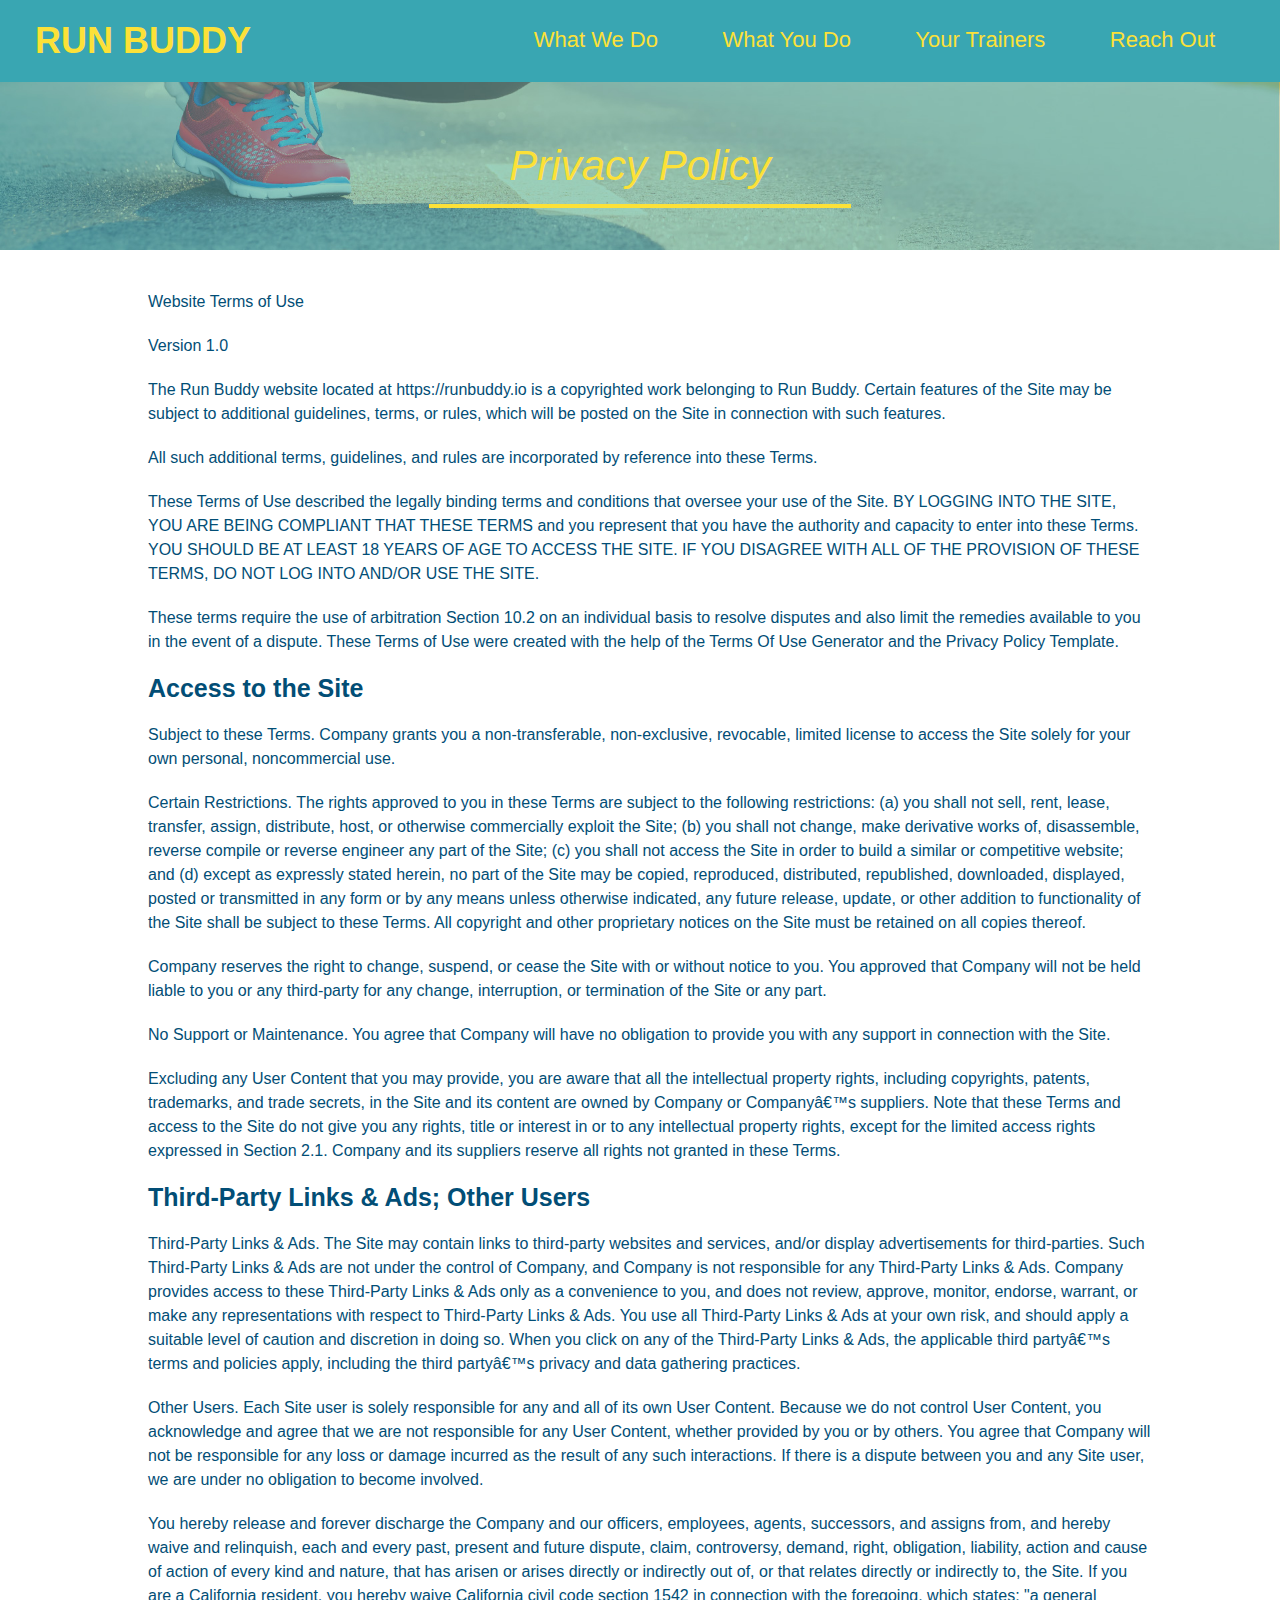
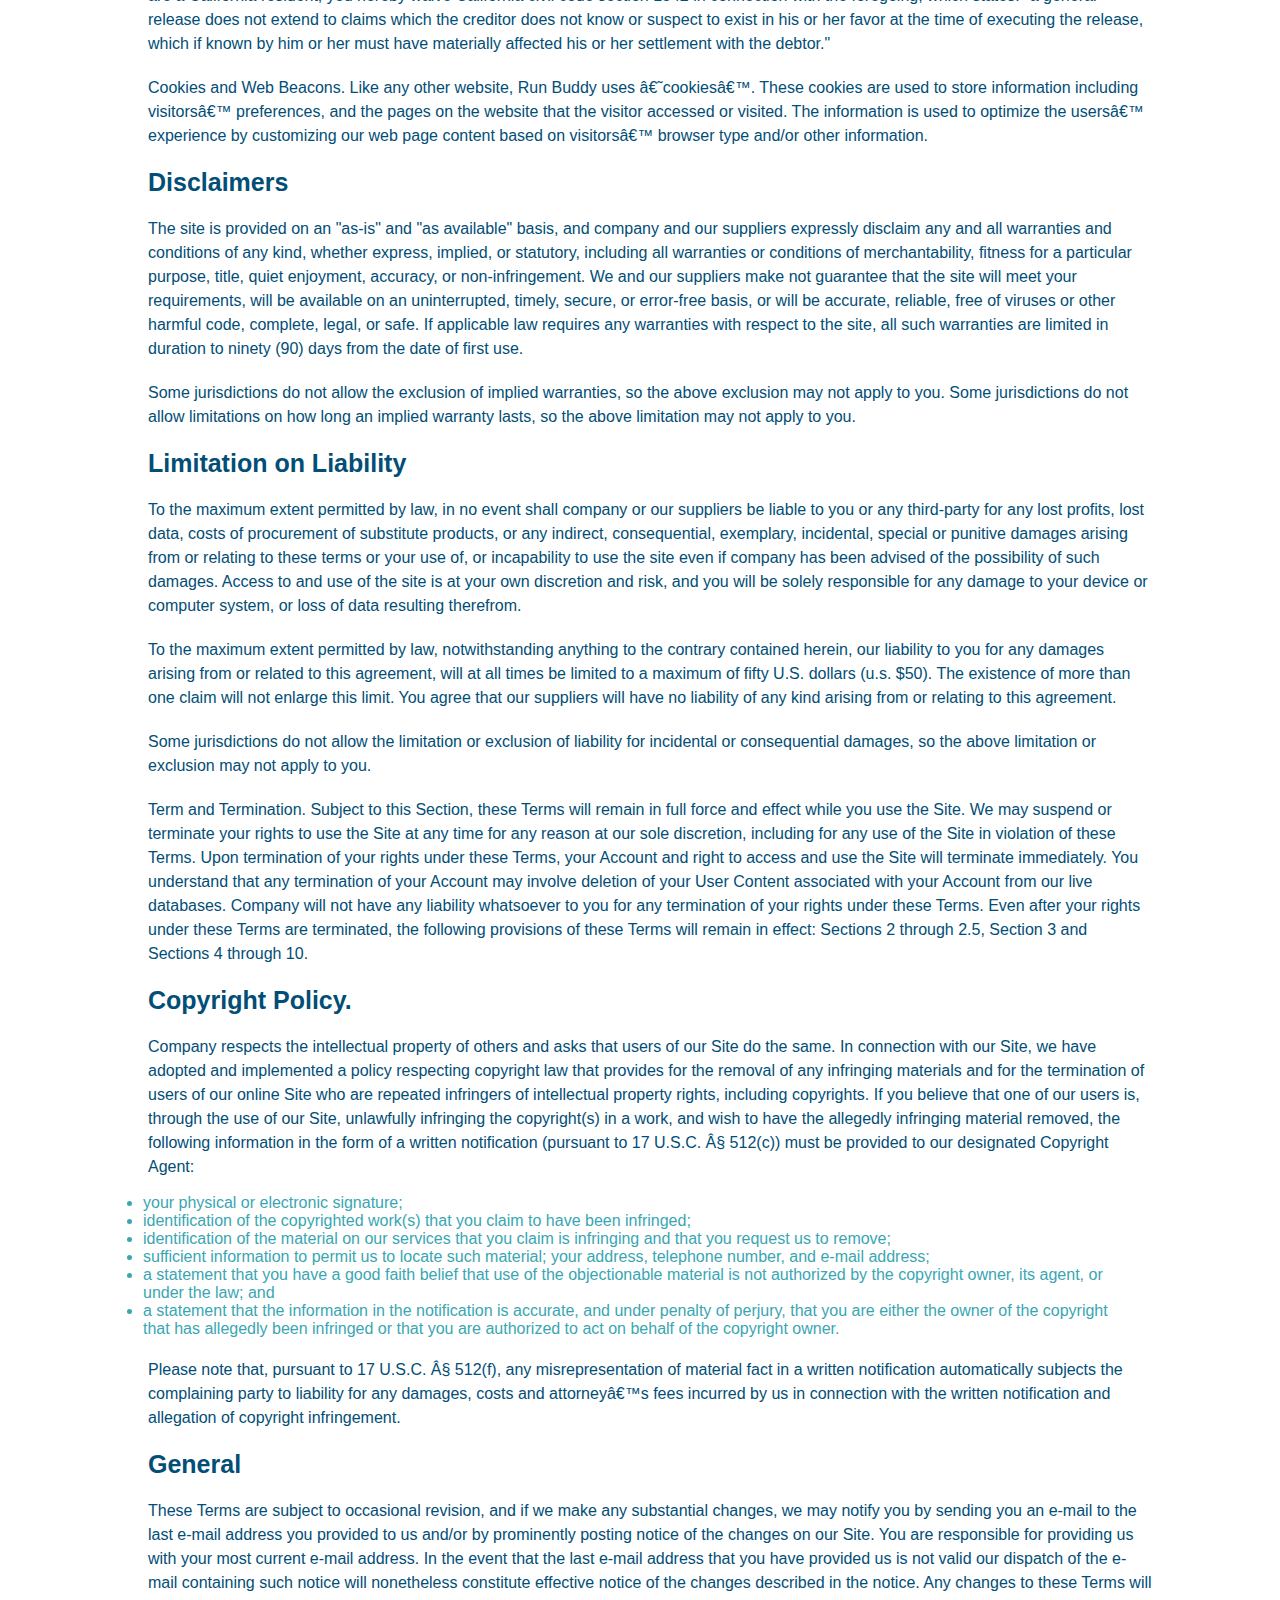
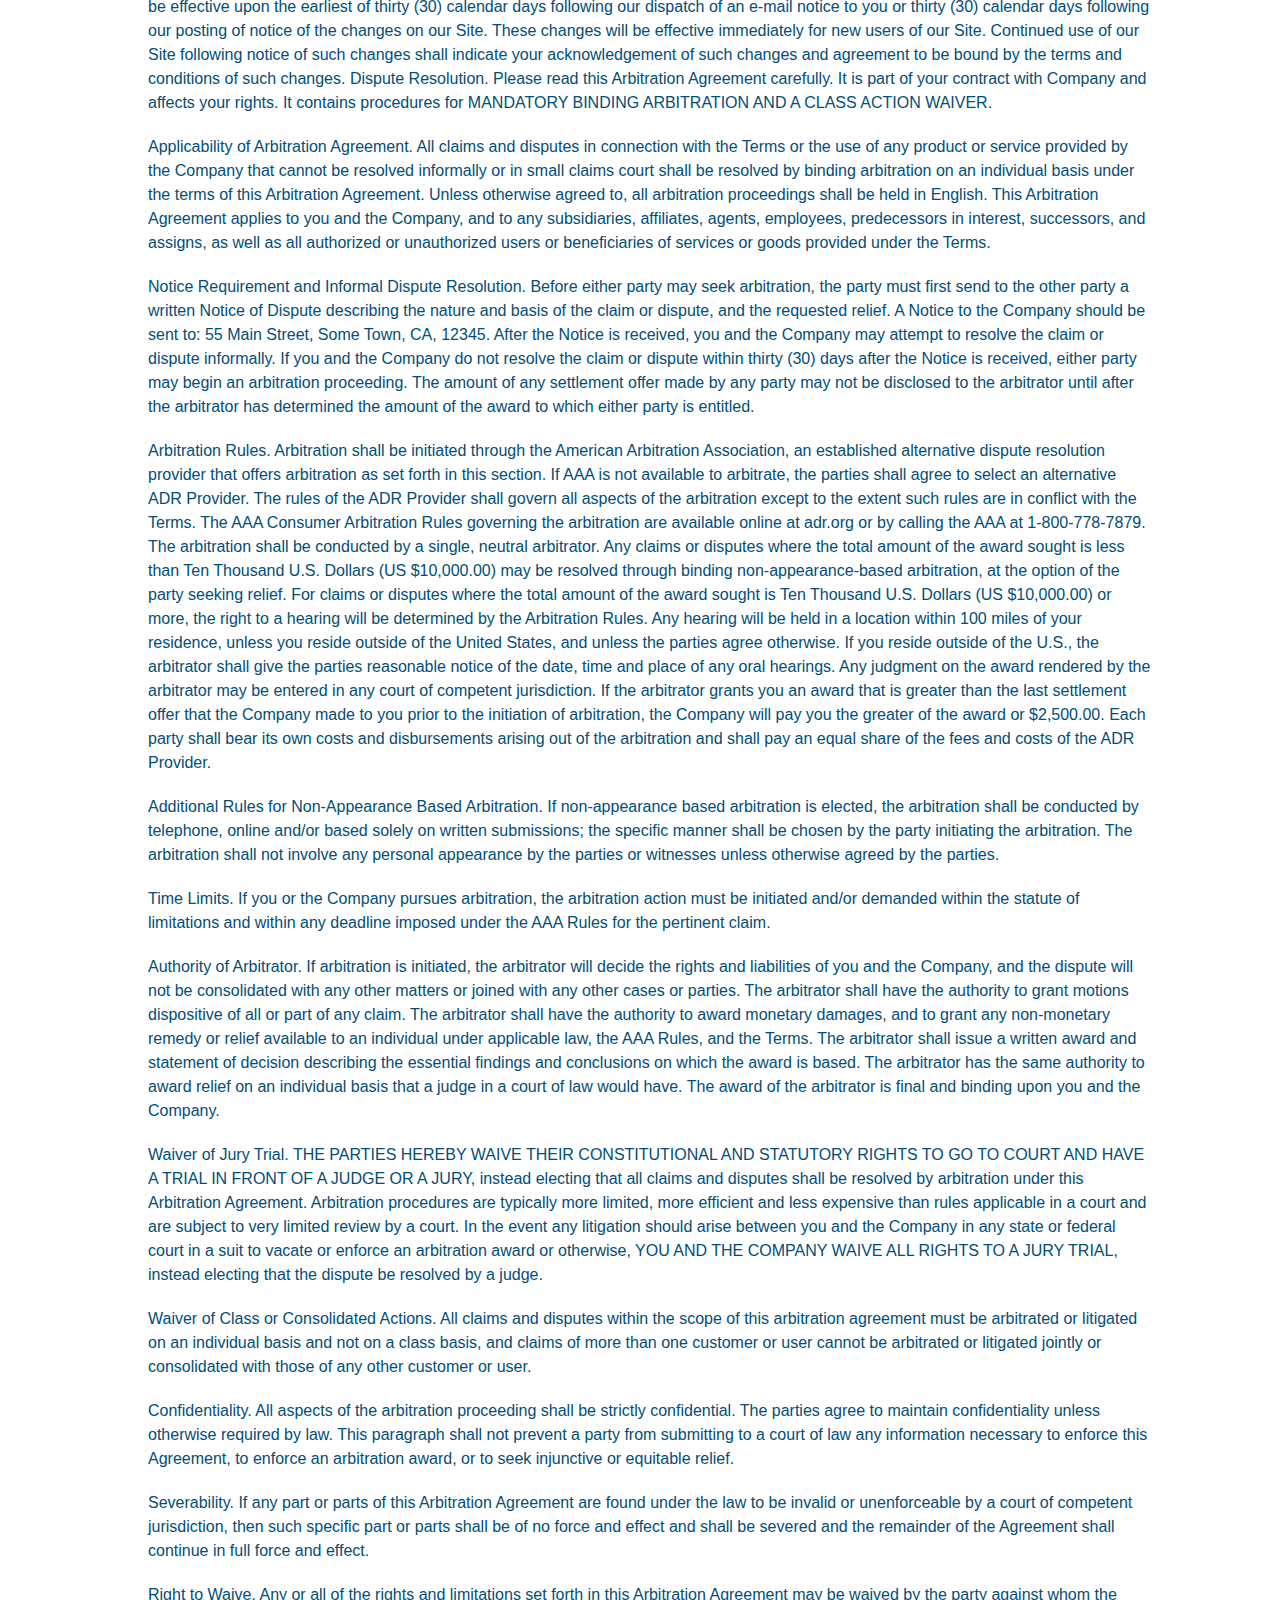
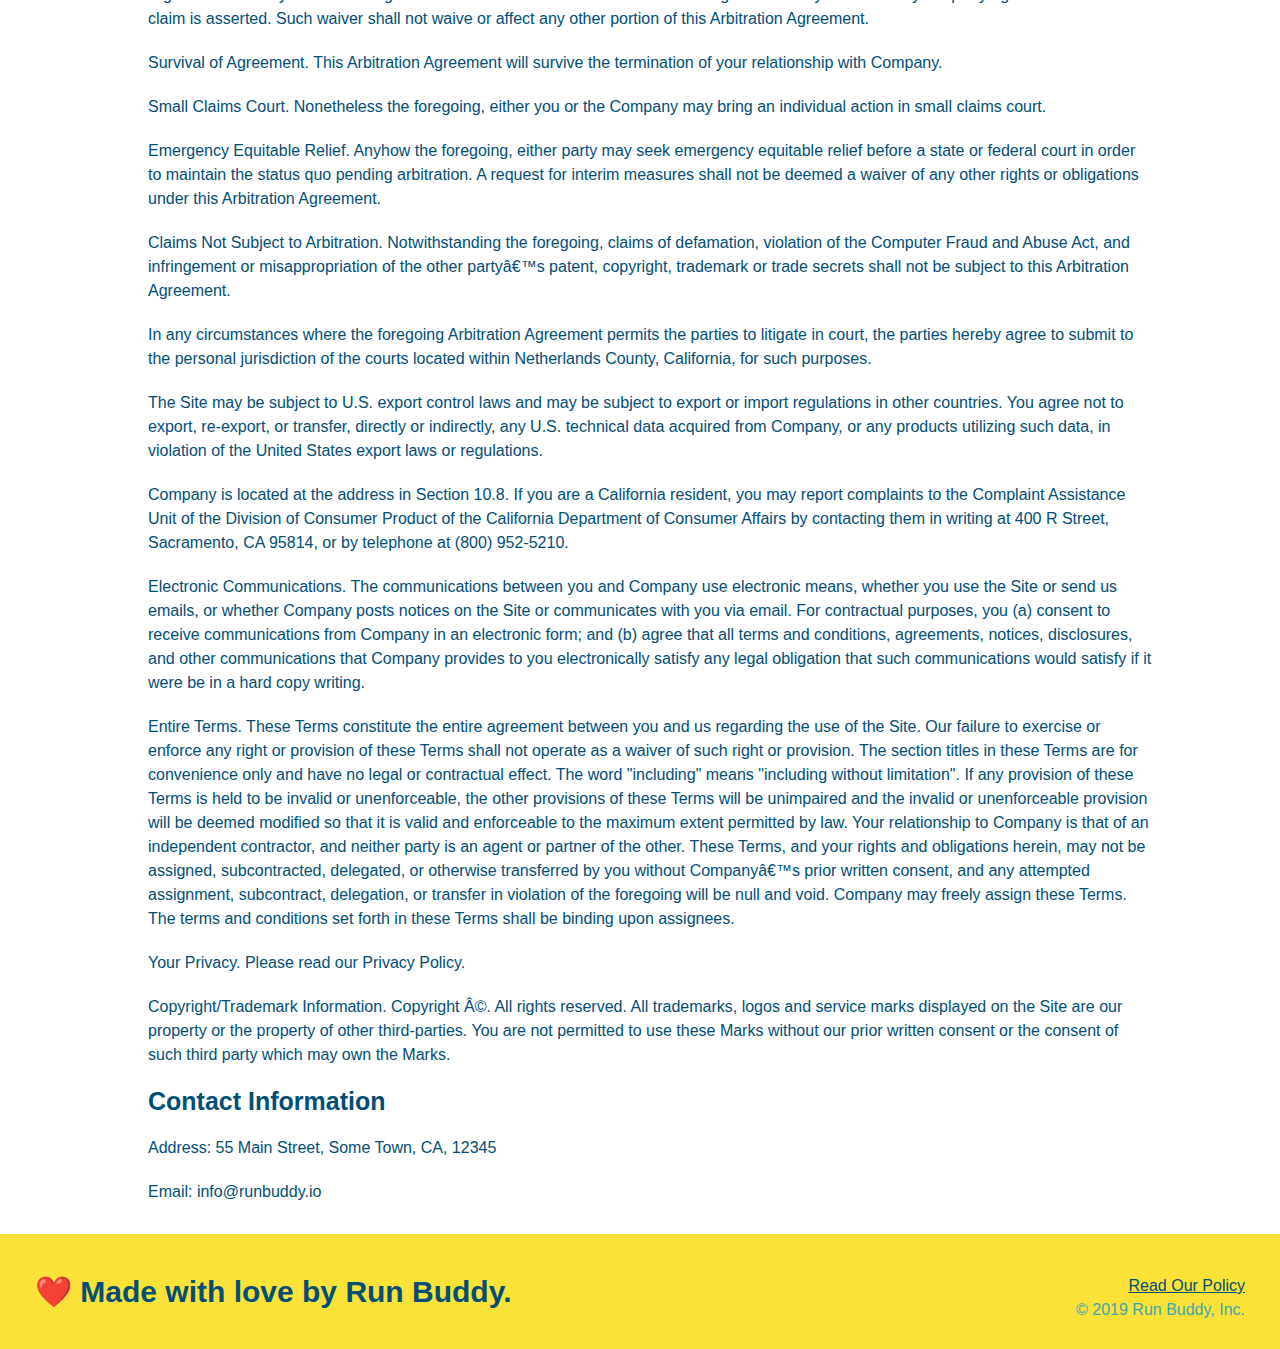
==== privacy-policy.html @ 71441a63 "privacy policy" ====
<!DOCTYPE html>

<html lang="en">

<!-- navigation -->
<head>
  <meta charset="UTF-8" />
  <title>Run Buddy</title>
  <link rel="stylesheet" href="./assets/css/style.css" />

  <link rel="stylesheet" href="./assets/css/secondary-style.css" />
</head>

<body>
<header>
  <h1>
      <a href="/">RUN BUDDY</a>
  </h1>
  <nav>
      <!-- Unordered List element -->
      <ul>
          <!-- List Item Element -->
          <li>
              <!-- Anchor Element -->
              <a href="./index.html#what-we-do">What We Do</a>
          </li>
          <li>
              <a href="./index.html#what-you-do">What You Do</a>
          </li>
          <li>
              <a href="./index.html#your-trainers">Your Trainers</a>
          </li>
          <li>
              <a href="./index.html#reach-out">Reach Out</a>
          </li>
      </ul>
  </nav>
</header>

<section class="hero">
  <h2 class="page-title">
    Privacy Policy
  </h2>
</section>

<article class="secondary-content">
  <p>
    Website Terms of Use
  </p>

  <p>
    Version 1.0
  </p>

  <p>
    The Run Buddy website located at https://runbuddy.io is a copyrighted work belonging to Run Buddy. Certain
    features of the Site may be subject to additional guidelines, terms, or rules, which will be posted on the Site
    in connection with such features.
  </p>

  <p>
    All such additional terms, guidelines, and rules are incorporated by reference into these Terms.
  </p>

  <p>
    These Terms of Use described the legally binding terms and conditions that oversee your use of the Site. BY
    LOGGING INTO THE SITE, YOU ARE BEING COMPLIANT THAT THESE TERMS and you represent that you have the authority
    and capacity to enter into these Terms. YOU SHOULD BE AT LEAST 18 YEARS OF AGE TO ACCESS THE SITE. IF YOU
    DISAGREE WITH ALL OF THE PROVISION OF THESE TERMS, DO NOT LOG INTO AND/OR USE THE SITE.
  </p>

  <p>
    These terms require the use of arbitration Section 10.2 on an individual basis to resolve disputes and also
    limit the remedies available to you in the event of a dispute. These Terms of Use were created with the help of
    the Terms Of Use Generator and the Privacy Policy Template.
  </p>

  <h3>
    Access to the Site
  </h3>

  <p>
    Subject to these Terms. Company grants you a non-transferable, non-exclusive, revocable, limited license to
    access the Site solely for your own personal, noncommercial use.
  </p>

  <p>
    Certain Restrictions. The rights approved to you in these Terms are subject to the following restrictions: (a)
    you shall not sell, rent, lease, transfer, assign, distribute, host, or otherwise commercially exploit the Site;
    (b) you shall not change, make derivative works of, disassemble, reverse compile or reverse engineer any part of
    the Site; (c) you shall not access the Site in order to build a similar or competitive website; and (d) except
    as expressly stated herein, no part of the Site may be copied, reproduced, distributed, republished, downloaded,
    displayed, posted or transmitted in any form or by any means unless otherwise indicated, any future release,
    update, or other addition to functionality of the Site shall be subject to these Terms. All copyright and other
    proprietary notices on the Site must be retained on all copies thereof.
  </p>

  <p>
    Company reserves the right to change, suspend, or cease the Site with or without notice to you. You approved
    that Company will not be held liable to you or any third-party for any change, interruption, or termination of
    the Site or any part.
  </p>

  <p>
    No Support or Maintenance. You agree that Company will have no obligation to provide you with any support in
    connection with the Site.
  </p>

  <p>
    Excluding any User Content that you may provide, you are aware that all the intellectual property rights,
    including copyrights, patents, trademarks, and trade secrets, in the Site and its content are owned by Company
    or Companyâ€™s suppliers. Note that these Terms and access to the Site do not give you any rights, title or
    interest in or to any intellectual property rights, except for the limited access rights expressed in Section
    2.1. Company and its suppliers reserve all rights not granted in these Terms.
  </p>

  <h3>
    Third-Party Links & Ads; Other Users
  </h3>

  <p>
    Third-Party Links & Ads. The Site may contain links to third-party websites and services, and/or display
    advertisements for third-parties. Such Third-Party Links & Ads are not under the control of Company, and Company
    is not responsible for any Third-Party Links & Ads. Company provides access to these Third-Party Links & Ads
    only as a convenience to you, and does not review, approve, monitor, endorse, warrant, or make any
    representations with respect to Third-Party Links & Ads. You use all Third-Party Links & Ads at your own risk,
    and should apply a suitable level of caution and discretion in doing so. When you click on any of the
    Third-Party Links & Ads, the applicable third partyâ€™s terms and policies apply, including the third partyâ€™s
    privacy and data gathering practices.
  </p>

  <p>
    Other Users. Each Site user is solely responsible for any and all of its own User Content. Because we do not
    control User Content, you acknowledge and agree that we are not responsible for any User Content, whether
    provided by you or by others. You agree that Company will not be responsible for any loss or damage incurred as
    the result of any such interactions. If there is a dispute between you and any Site user, we are under no
    obligation to become involved.
  </p>

  <p>
    You hereby release and forever discharge the Company and our officers, employees, agents, successors, and
    assigns from, and hereby waive and relinquish, each and every past, present and future dispute, claim,
    controversy, demand, right, obligation, liability, action and cause of action of every kind and nature, that has
    arisen or arises directly or indirectly out of, or that relates directly or indirectly to, the Site. If you are
    a California resident, you hereby waive California civil code section 1542 in connection with the foregoing,
    which states: "a general release does not extend to claims which the creditor does not know or suspect to exist
    in his or her favor at the time of executing the release, which if known by him or her must have materially
    affected his or her settlement with the debtor."
  </p>

  <p>
    Cookies and Web Beacons. Like any other website, Run Buddy uses â€˜cookiesâ€™. These cookies are used to store
    information including visitorsâ€™ preferences, and the pages on the website that the visitor accessed or visited.
    The information is used to optimize the usersâ€™ experience by customizing our web page content based on visitorsâ€™
    browser type and/or other information.
  </p>

  <h3>
    Disclaimers
  </h3>

  <p>
    The site is provided on an "as-is" and "as available" basis, and company and our suppliers expressly disclaim
    any and all warranties and conditions of any kind, whether express, implied, or statutory, including all
    warranties or conditions of merchantability, fitness for a particular purpose, title, quiet enjoyment, accuracy,
    or non-infringement. We and our suppliers make not guarantee that the site will meet your requirements, will be
    available on an uninterrupted, timely, secure, or error-free basis, or will be accurate, reliable, free of
    viruses or other harmful code, complete, legal, or safe. If applicable law requires any warranties with respect
    to the site, all such warranties are limited in duration to ninety (90) days from the date of first use.
  </p>

  <p>
    Some jurisdictions do not allow the exclusion of implied warranties, so the above exclusion may not apply to
    you. Some jurisdictions do not allow limitations on how long an implied warranty lasts, so the above limitation
    may not apply to you.
  </p>

  <h3>
    Limitation on Liability
  </h3>

  <p>
    To the maximum extent permitted by law, in no event shall company or our suppliers be liable to you or any
    third-party for any lost profits, lost data, costs of procurement of substitute products, or any indirect,
    consequential, exemplary, incidental, special or punitive damages arising from or relating to these terms or
    your use of, or incapability to use the site even if company has been advised of the possibility of such
    damages. Access to and use of the site is at your own discretion and risk, and you will be solely responsible
    for any damage to your device or computer system, or loss of data resulting therefrom.
  </p>

  <p>
    To the maximum extent permitted by law, notwithstanding anything to the contrary contained herein, our liability
    to you for any damages arising from or related to this agreement, will at all times be limited to a maximum of
    fifty U.S. dollars (u.s. $50). The existence of more than one claim will not enlarge this limit. You agree that
    our suppliers will have no liability of any kind arising from or relating to this agreement.
  </p>

  <p>
    Some jurisdictions do not allow the limitation or exclusion of liability for incidental or consequential
    damages, so the above limitation or exclusion may not apply to you.
  </p>

  <p>
    Term and Termination. Subject to this Section, these Terms will remain in full force and effect while you use
    the Site. We may suspend or terminate your rights to use the Site at any time for any reason at our sole
    discretion, including for any use of the Site in violation of these Terms. Upon termination of your rights under
    these Terms, your Account and right to access and use the Site will terminate immediately. You understand that
    any termination of your Account may involve deletion of your User Content associated with your Account from our
    live databases. Company will not have any liability whatsoever to you for any termination of your rights under
    these Terms. Even after your rights under these Terms are terminated, the following provisions of these Terms
    will remain in effect: Sections 2 through 2.5, Section 3 and Sections 4 through 10.
  </p>

  <h3>
    Copyright Policy.
  </h3>

  <p>
    Company respects the intellectual property of others and asks that users of our Site do the same. In connection
    with our Site, we have adopted and implemented a policy respecting copyright law that provides for the removal
    of any infringing materials and for the termination of users of our online Site who are repeated infringers of
    intellectual property rights, including copyrights. If you believe that one of our users is, through the use of
    our Site, unlawfully infringing the copyright(s) in a work, and wish to have the allegedly infringing material
    removed, the following information in the form of a written notification (pursuant to 17 U.S.C. Â§ 512(c)) must
    be provided to our designated Copyright Agent:
  </p>

  <ul>
    <li>
      your physical or electronic signature;
    </li>
    <li>
      identification of the copyrighted work(s) that you claim to have been infringed;
    </li>
    <li>
      identification of the material on our services that you claim is infringing and that you request us to remove;
    </li>
    <li>
      sufficient information to permit us to locate such material; your address, telephone number, and e-mail
      address;
    </li>
    <li>
      a statement that you have a good faith belief that use of the objectionable material is not authorized by the
      copyright owner, its agent, or under the law; and
    </li>
    <li>
      a statement that the information in the notification is accurate, and under penalty of perjury, that you are
      either the owner of the copyright that has allegedly been infringed or that you are authorized to act on
      behalf of the copyright owner.
    </li>
  </ul>

  <p>
    Please note that, pursuant to 17 U.S.C. Â§ 512(f), any misrepresentation of material fact in a written
    notification automatically subjects the complaining party to liability for any damages, costs and attorneyâ€™s
    fees incurred by us in connection with the written notification and allegation of copyright infringement.
  </p>

  <h3>
    General
  </h3>

  <p>
    These Terms are subject to occasional revision, and if we make any substantial changes, we may notify you by
    sending you an e-mail to the last e-mail address you provided to us and/or by prominently posting notice of the
    changes on our Site. You are responsible for providing us with your most current e-mail address. In the event
    that the last e-mail address that you have provided us is not valid our dispatch of the e-mail containing such
    notice will nonetheless constitute effective notice of the changes described in the notice. Any changes to these
    Terms will be effective upon the earliest of thirty (30) calendar days following our dispatch of an e-mail
    notice to you or thirty (30) calendar days following our posting of notice of the changes on our Site. These
    changes will be effective immediately for new users of our Site. Continued use of our Site following notice of
    such changes shall indicate your acknowledgement of such changes and agreement to be bound by the terms and
    conditions of such changes. Dispute Resolution. Please read this Arbitration Agreement carefully. It is part of
    your contract with Company and affects your rights. It contains procedures for MANDATORY BINDING ARBITRATION AND
    A CLASS ACTION WAIVER.
  </p>

  <p>
    Applicability of Arbitration Agreement. All claims and disputes in connection with the Terms or the use of any
    product or service provided by the Company that cannot be resolved informally or in small claims court shall be
    resolved by binding arbitration on an individual basis under the terms of this Arbitration Agreement. Unless
    otherwise agreed to, all arbitration proceedings shall be held in English. This Arbitration Agreement applies to
    you and the Company, and to any subsidiaries, affiliates, agents, employees, predecessors in interest,
    successors, and assigns, as well as all authorized or unauthorized users or beneficiaries of services or goods
    provided under the Terms.
  </p>

  <p>
    Notice Requirement and Informal Dispute Resolution. Before either party may seek arbitration, the party must
    first send to the other party a written Notice of Dispute describing the nature and basis of the claim or
    dispute, and the requested relief. A Notice to the Company should be sent to: 55 Main Street, Some Town, CA,
    12345. After the Notice is received, you and the Company may attempt to resolve the claim or dispute informally.
    If you and the Company do not resolve the claim or dispute within thirty (30) days after the Notice is received,
    either party may begin an arbitration proceeding. The amount of any settlement offer made by any party may not
    be disclosed to the arbitrator until after the arbitrator has determined the amount of the award to which either
    party is entitled.
  </p>

  <p>
    Arbitration Rules. Arbitration shall be initiated through the American Arbitration Association, an established
    alternative dispute resolution provider that offers arbitration as set forth in this section. If AAA is not
    available to arbitrate, the parties shall agree to select an alternative ADR Provider. The rules of the ADR
    Provider shall govern all aspects of the arbitration except to the extent such rules are in conflict with the
    Terms. The AAA Consumer Arbitration Rules governing the arbitration are available online at adr.org or by
    calling the AAA at 1-800-778-7879. The arbitration shall be conducted by a single, neutral arbitrator. Any
    claims or disputes where the total amount of the award sought is less than Ten Thousand U.S. Dollars (US
    $10,000.00) may be resolved through binding non-appearance-based arbitration, at the option of the party seeking
    relief. For claims or disputes where the total amount of the award sought is Ten Thousand U.S. Dollars (US
    $10,000.00) or more, the right to a hearing will be determined by the Arbitration Rules. Any hearing will be
    held in a location within 100 miles of your residence, unless you reside outside of the United States, and
    unless the parties agree otherwise. If you reside outside of the U.S., the arbitrator shall give the parties
    reasonable notice of the date, time and place of any oral hearings. Any judgment on the award rendered by the
    arbitrator may be entered in any court of competent jurisdiction. If the arbitrator grants you an award that is
    greater than the last settlement offer that the Company made to you prior to the initiation of arbitration, the
    Company will pay you the greater of the award or $2,500.00. Each party shall bear its own costs and
    disbursements arising out of the arbitration and shall pay an equal share of the fees and costs of the ADR
    Provider.
  </p>

  <p>
    Additional Rules for Non-Appearance Based Arbitration. If non-appearance based arbitration is elected, the
    arbitration shall be conducted by telephone, online and/or based solely on written submissions; the specific
    manner shall be chosen by the party initiating the arbitration. The arbitration shall not involve any personal
    appearance by the parties or witnesses unless otherwise agreed by the parties.
  </p>

  <p>
    Time Limits. If you or the Company pursues arbitration, the arbitration action must be initiated and/or demanded
    within the statute of limitations and within any deadline imposed under the AAA Rules for the pertinent claim.
  </p>

  <p>
    Authority of Arbitrator. If arbitration is initiated, the arbitrator will decide the rights and liabilities of
    you and the Company, and the dispute will not be consolidated with any other matters or joined with any other
    cases or parties. The arbitrator shall have the authority to grant motions dispositive of all or part of any
    claim. The arbitrator shall have the authority to award monetary damages, and to grant any non-monetary remedy
    or relief available to an individual under applicable law, the AAA Rules, and the Terms. The arbitrator shall
    issue a written award and statement of decision describing the essential findings and conclusions on which the
    award is based. The arbitrator has the same authority to award relief on an individual basis that a judge in a
    court of law would have. The award of the arbitrator is final and binding upon you and the Company.
  </p>

  <p>
    Waiver of Jury Trial. THE PARTIES HEREBY WAIVE THEIR CONSTITUTIONAL AND STATUTORY RIGHTS TO GO TO COURT AND HAVE
    A TRIAL IN FRONT OF A JUDGE OR A JURY, instead electing that all claims and disputes shall be resolved by
    arbitration under this Arbitration Agreement. Arbitration procedures are typically more limited, more efficient
    and less expensive than rules applicable in a court and are subject to very limited review by a court. In the
    event any litigation should arise between you and the Company in any state or federal court in a suit to vacate
    or enforce an arbitration award or otherwise, YOU AND THE COMPANY WAIVE ALL RIGHTS TO A JURY TRIAL, instead
    electing that the dispute be resolved by a judge.
  </p>

  <p>
    Waiver of Class or Consolidated Actions. All claims and disputes within the scope of this arbitration agreement
    must be arbitrated or litigated on an individual basis and not on a class basis, and claims of more than one
    customer or user cannot be arbitrated or litigated jointly or consolidated with those of any other customer or
    user.
  </p>

  <p>
    Confidentiality. All aspects of the arbitration proceeding shall be strictly confidential. The parties agree to
    maintain confidentiality unless otherwise required by law. This paragraph shall not prevent a party from
    submitting to a court of law any information necessary to enforce this Agreement, to enforce an arbitration
    award, or to seek injunctive or equitable relief.
  </p>

  <p>
    Severability. If any part or parts of this Arbitration Agreement are found under the law to be invalid or
    unenforceable by a court of competent jurisdiction, then such specific part or parts shall be of no force and
    effect and shall be severed and the remainder of the Agreement shall continue in full force and effect.
  </p>

  <p>
    Right to Waive. Any or all of the rights and limitations set forth in this Arbitration Agreement may be waived
    by the party against whom the claim is asserted. Such waiver shall not waive or affect any other portion of this
    Arbitration Agreement.
  </p>

  <p>
    Survival of Agreement. This Arbitration Agreement will survive the termination of your relationship with
    Company.
  </p>

  <p>
    Small Claims Court. Nonetheless the foregoing, either you or the Company may bring an individual action in small
    claims court.
  </p>

  <p>
    Emergency Equitable Relief. Anyhow the foregoing, either party may seek emergency equitable relief before a
    state or federal court in order to maintain the status quo pending arbitration. A request for interim measures
    shall not be deemed a waiver of any other rights or obligations under this Arbitration Agreement.
  </p>

  <p>
    Claims Not Subject to Arbitration. Notwithstanding the foregoing, claims of defamation, violation of the
    Computer Fraud and Abuse Act, and infringement or misappropriation of the other partyâ€™s patent, copyright,
    trademark or trade secrets shall not be subject to this Arbitration Agreement.
  </p>

  <p>
    In any circumstances where the foregoing Arbitration Agreement permits the parties to litigate in court, the
    parties hereby agree to submit to the personal jurisdiction of the courts located within Netherlands County,
    California, for such purposes.
  </p>

  <p>
    The Site may be subject to U.S. export control laws and may be subject to export or import regulations in other
    countries. You agree not to export, re-export, or transfer, directly or indirectly, any U.S. technical data
    acquired from Company, or any products utilizing such data, in violation of the United States export laws or
    regulations.
  </p>

  <p>
    Company is located at the address in Section 10.8. If you are a California resident, you may report complaints
    to the Complaint Assistance Unit of the Division of Consumer Product of the California Department of Consumer
    Affairs by contacting them in writing at 400 R Street, Sacramento, CA 95814, or by telephone at (800) 952-5210.
  </p>

  <p>
    Electronic Communications. The communications between you and Company use electronic means, whether you use the
    Site or send us emails, or whether Company posts notices on the Site or communicates with you via email. For
    contractual purposes, you (a) consent to receive communications from Company in an electronic form; and (b)
    agree that all terms and conditions, agreements, notices, disclosures, and other communications that Company
    provides to you electronically satisfy any legal obligation that such communications would satisfy if it were be
    in a hard copy writing.
  </p>

  <p>
    Entire Terms. These Terms constitute the entire agreement between you and us regarding the use of the Site. Our
    failure to exercise or enforce any right or provision of these Terms shall not operate as a waiver of such right
    or provision. The section titles in these Terms are for convenience only and have no legal or contractual
    effect. The word "including" means "including without limitation". If any provision of these Terms is held to be
    invalid or unenforceable, the other provisions of these Terms will be unimpaired and the invalid or
    unenforceable provision will be deemed modified so that it is valid and enforceable to the maximum extent
    permitted by law. Your relationship to Company is that of an independent contractor, and neither party is an
    agent or partner of the other. These Terms, and your rights and obligations herein, may not be assigned,
    subcontracted, delegated, or otherwise transferred by you without Companyâ€™s prior written consent, and any
    attempted assignment, subcontract, delegation, or transfer in violation of the foregoing will be null and void.
    Company may freely assign these Terms. The terms and conditions set forth in these Terms shall be binding upon
    assignees.
  </p>

  <p>
    Your Privacy. Please read our Privacy Policy.
  </p>

  <p>
    Copyright/Trademark Information. Copyright Â©. All rights reserved. All trademarks, logos and service marks
    displayed on the Site are our property or the property of other third-parties. You are not permitted to use
    these Marks without our prior written consent or the consent of such third party which may own the Marks.
  </p>

  <h3>
    Contact Information
  </h3>

  <p>
    Address: 55 Main Street, Some Town, CA, 12345
  </p>

  <p>
    Email: info@runbuddy.io
  </p>
</article>

</body>

<!-- Footer -->
  <footer>
    <h2>❤️ Made with love by Run Buddy.</h2>

<div>
    <a href="">Read Our Policy</a><br />
    &copy; 2019 Run Buddy, Inc.
</div>
</footer>

</html>
---- assets/css/style.css ----
* {
    margin: 0;
    padding: 0;
    box-sizing: border-box;
}


body {
    /* more on this crazy alphanumerical value in a minute! */
    color: #39a6b2;
    font-family: Helvetica, Arial, sans-serif;
}

/* apply styles to <header> */
header {
   padding: 20px 35px;
   background-color: #39a6b2; 
}

header h1 {
    font-weight: bold;
    font-size: 36px;
    color: #fce138;
    margin: 0
}

header a {
    text-decoration: none;
    color: #fce138;
}

header nav {
    float: right;
    margin: 7px 0;
}

header nav ul li {
    display: inline;
}

header nav ul li a {
    margin: 0 30px;
    font-weight: lighter;
    font-size: 22px;
}

header h1 {
    font-weight: bold;
    font-size: 36px;
    color: #fce138;
    display: inline;
}

footer {
    background-color: #fce138;
    width: 100%;
    padding: 40px 35px;
}

footer h2 {
    display: inline;
    color: #024e76;
    font-size: 30px;
    margin: 0;
}

footer div {
    float: right;
    line-height: 1.5;
    text-align: right;
}

footer a {
    color: #024e76;
}

/* Hero Style Start */
.hero {
    padding: 60px;
    background-image: url("../css/images/hero-bg.jpeg");
    height: 600px;
    background-size: cover;
    background-position: center;
    position: relative;
}

.hero-form {
    background-color: #fce138;
    padding: 20px;
    width: 500px;
    color: #024e76;
    border: 3px solid #024e76;
    background-color: #fce138;
    padding: 20px;
    width: 500px;
    color: #024e76;
    position: absolute;
    bottom: 120px;
    right: 140px;
}

.hero-form p {
    margin: 5px 0 15px 0;
  }

  .hero-form h3 {
    font-size: 24px;
    margin: 0;
  }
  
  .hero-form p {
    margin: 5px 0 15px 0;
  }
  
  .form-input {
    border: 1px solid #024e76;
    display: block;
    padding: 7px 15px;
    font-size: 16px;
    color: #024e76;
    width: 100%;
    margin-bottom: 15px;
  }
/* Hero Style End */

.intro {
    text-align: center;
}

.intro h2 {
    /* remove this entire CSS rule */

}

.steps h2 {
    /* and this one */
    }

.intro p {
    /* add this alongside your other declarations */
    margin: 0 auto;
    line-height: 1.7;
    color: #39a6b2;
    width: 80%;
    font-size: 20px;
 
}

.steps {
    text-align: center;
    background-color: #fce138;
}

.section-title {
    font-size: 55px;
    color: #024e76;
    margin-bottom: 35px;
    padding: 0 100px 20px 100px;
    display: inline-block;
    border-bottom: 3px solid;
}

.primary-border {
    border-color: #fce138;
}

.secondary-border {
    border-color: #39a6b2;
}

.steps div {
    margin-bottom: 80px;
}

.steps img {
    width: 15%;
    margin: 10px 0;
}

.steps h3 {
    color: #024e76;
    font-size: 46px;
    margin-top: 10px;
}

.steps p {
    color: #39a6b2;
    font-size: 23px;
}

.steps span {
    font-size: 38px;
}

.trainers {
    text-align: center;
}

.trainer {
    width: 900px;
    margin: 0 auto 30px auto;
    background: #024e76;
    color: #fce138;
    overflow: auto;
}

.trainer img {
    width: 35%;
    float: left;
}

.trainer-bio {
    padding: 35px;
    float: left;
    width: 65%;
}

.text-left {
    text-align: left;
}

.text-right {
    text-align: right;
}

.trainer-bio h3 {
    font-size: 32px;
    margin-bottom: 8px;
}

.trainer-bio h4 {
    font-weight: lighter;
    font-size: 26px;
    margin-bottom: 25px;
  }
  
  .trainer-bio p {
    font-size: 17px;
    line-height: 1.3;
  }

  /* REACH OUT STYLES START */
  .contact {
    text-align: center;
    background: #024e76;
  }

  .contact h2 {
    color: #fce138;
  }

  .contact-info iframe {
    width: 400px;
    height: 400px;
  }

  .contact-info div {
    width: 410px;
    display: inline-block;
    vertical-align: top;
    text-align: left;
    margin: 30px 0 0 60px;
    color: white;
  }

  .contact-info h3 {
    color: #fce138;
    font-size: 32px;
  }

  .contact-info p, .contact-info address {
    margin: 20px 0;
    line-height: 1.5;
    font-size: 20px;
    font-style: normal;
  }

  .contact-info a {
    color: #fce138;
  }

  /* Reach out styles end */
---- assets/css/secondary-style.css ----
.hero {
    background-position: bottom;
    height: auto;
    text-align: center;
    margin-bottom: 40px;
  }

.page-title {
    color: #fce138;
    display: inline;
    border-bottom: 4px solid #fce138;
    padding: 0 80px 15px 80px;
    font-weight: normal;
    font-size: 42px;
    font-style: italic;
}

.secondary-content {
    width: 80%;
    margin: 0 auto 30px auto;
    color: #024e76;
}

.secondary-content h3 {
    font-size: 25px;
    margin: 20px 0 0 20px;
}

.secondary-content p {
    font-size: 16px;
    line-height: 1.5;
    margin: 20px 0 0 20px;
}

.secondary-content ul {
    margin: 15px 20px 20px 15px;
}

.secondary-content li {
    color: #39a6b2;
}
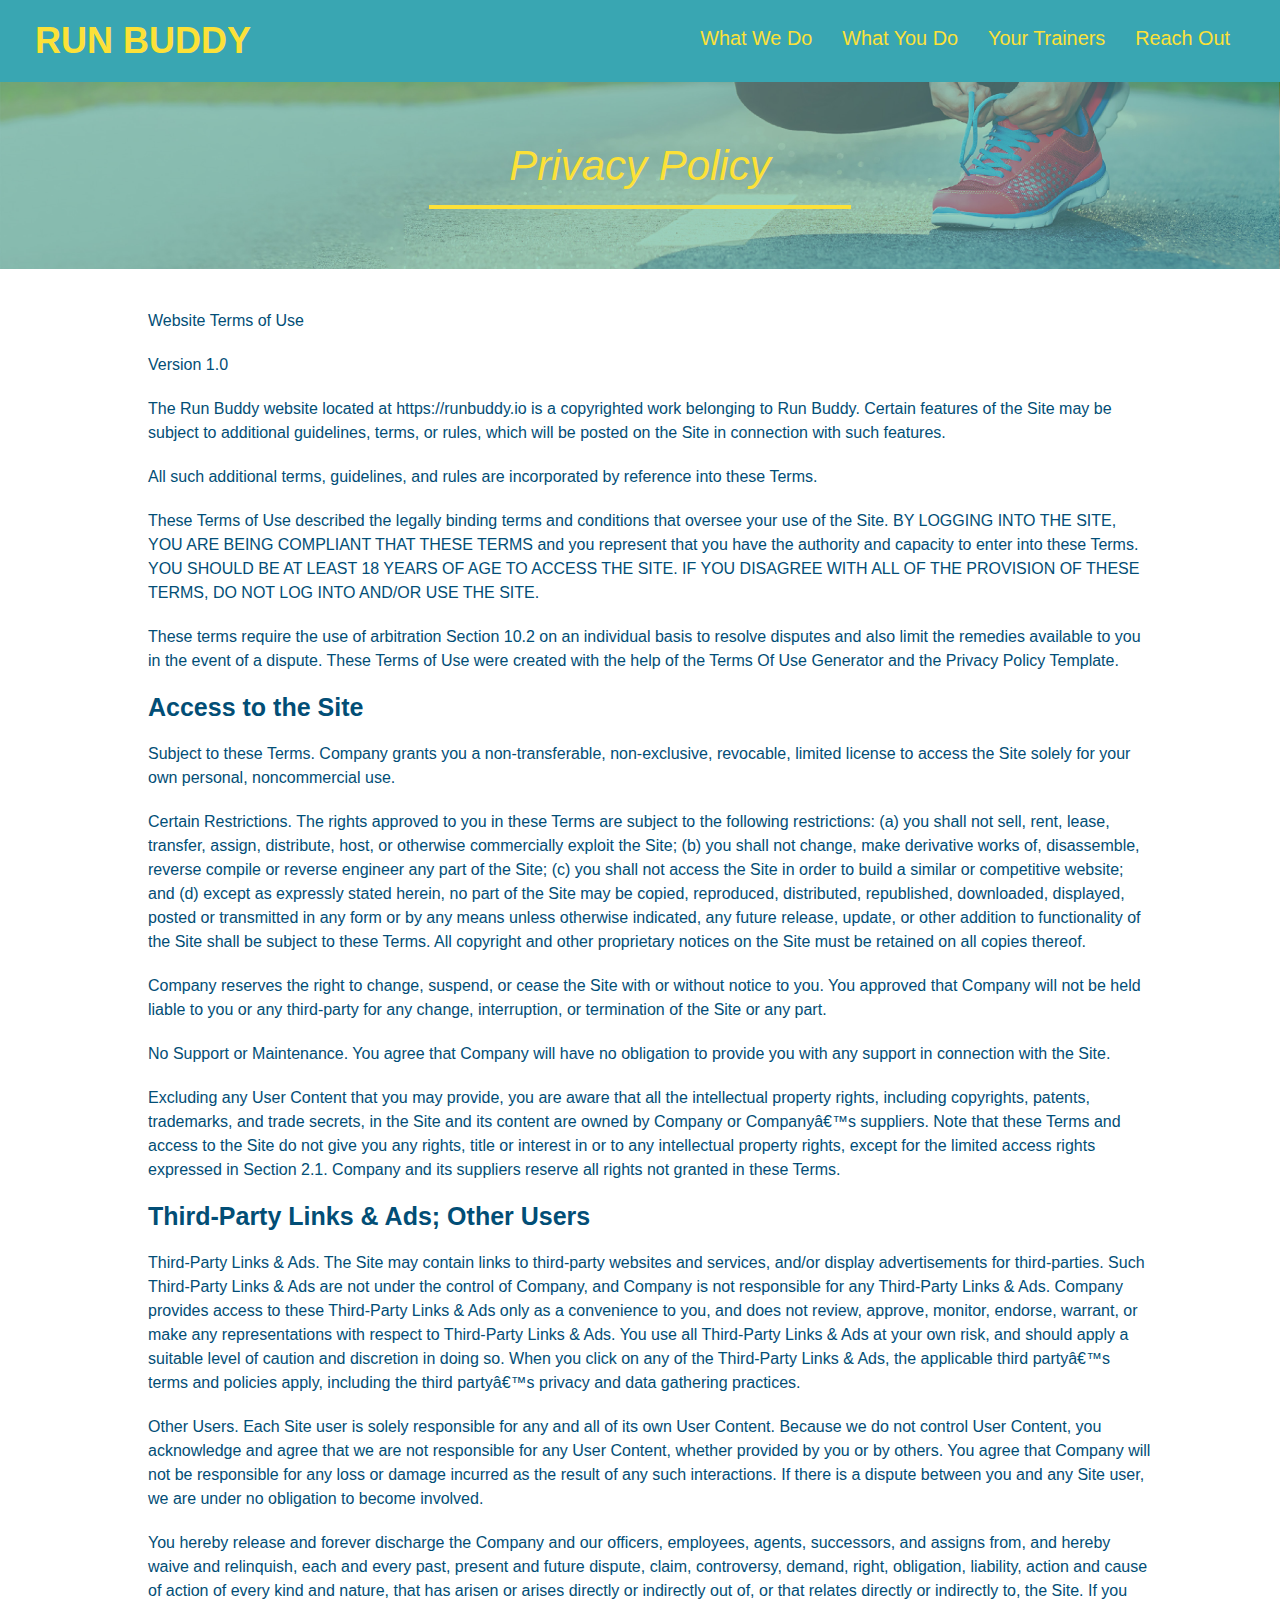
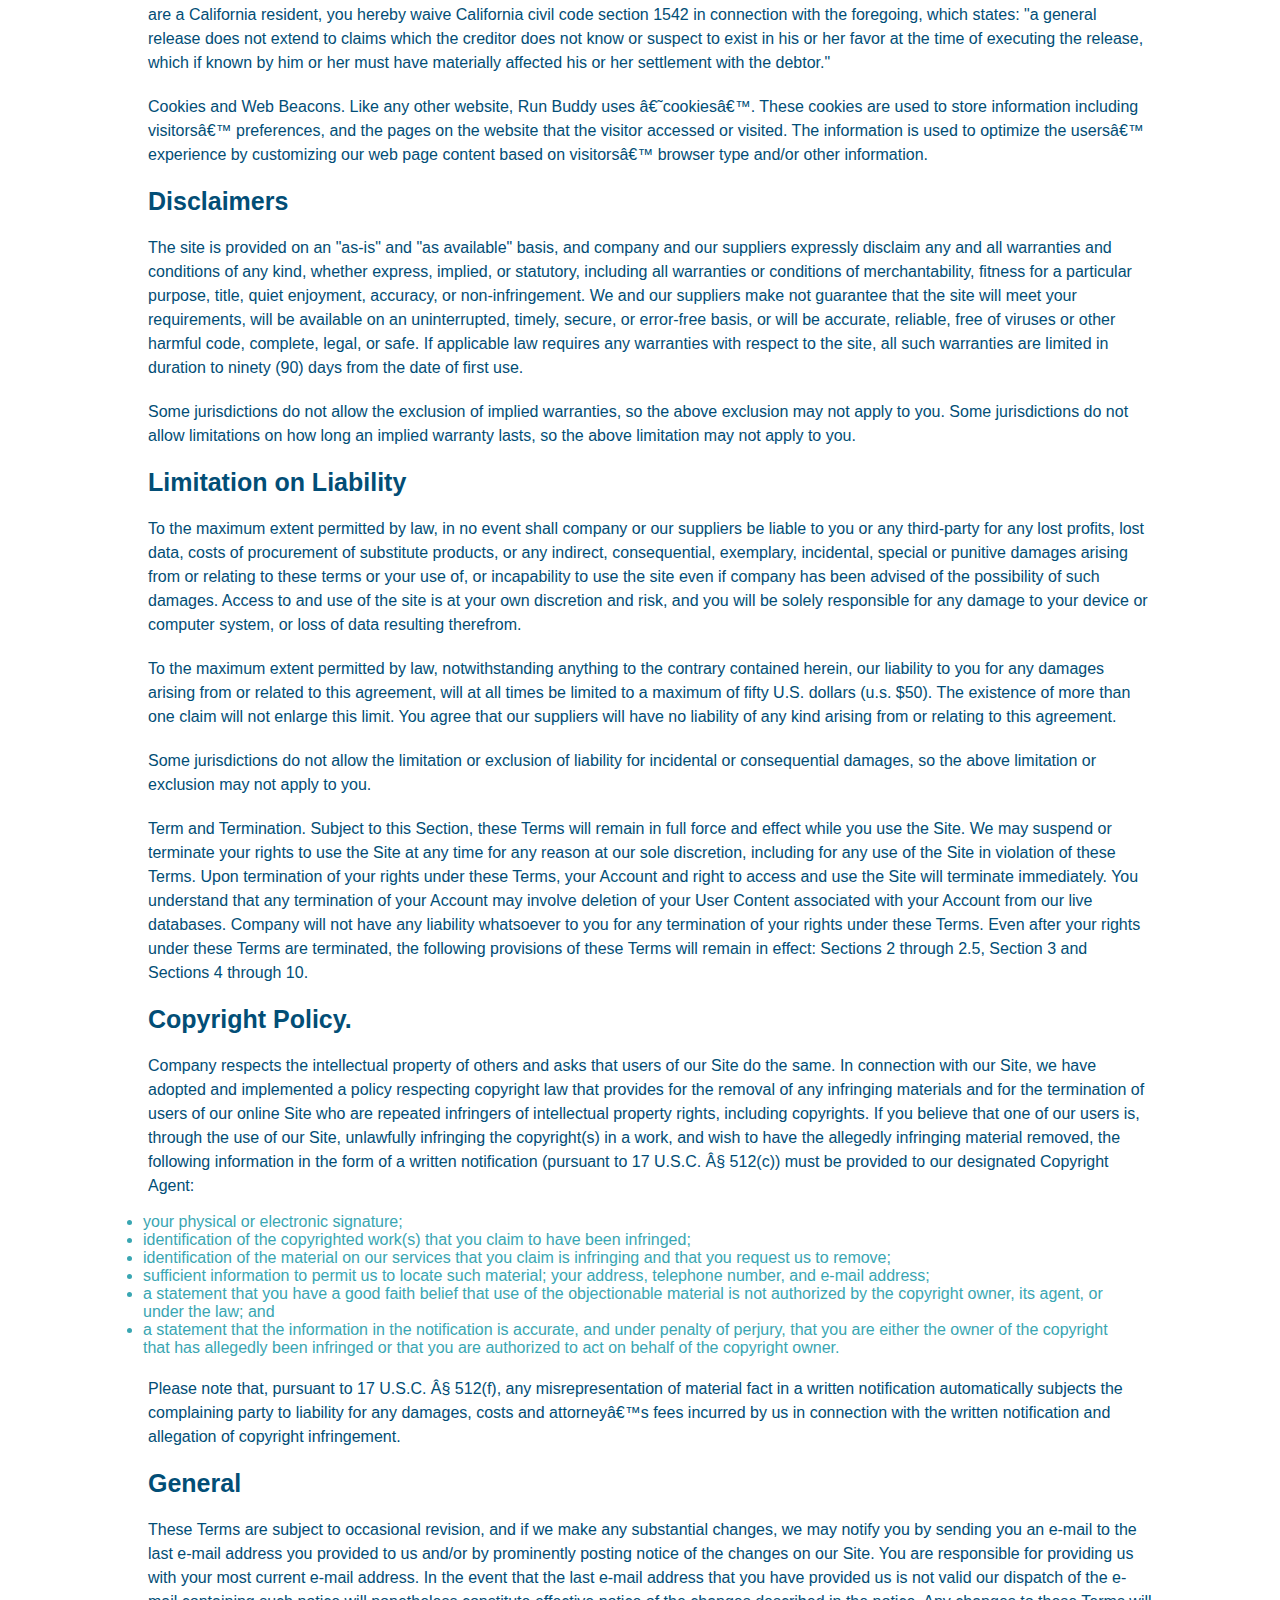
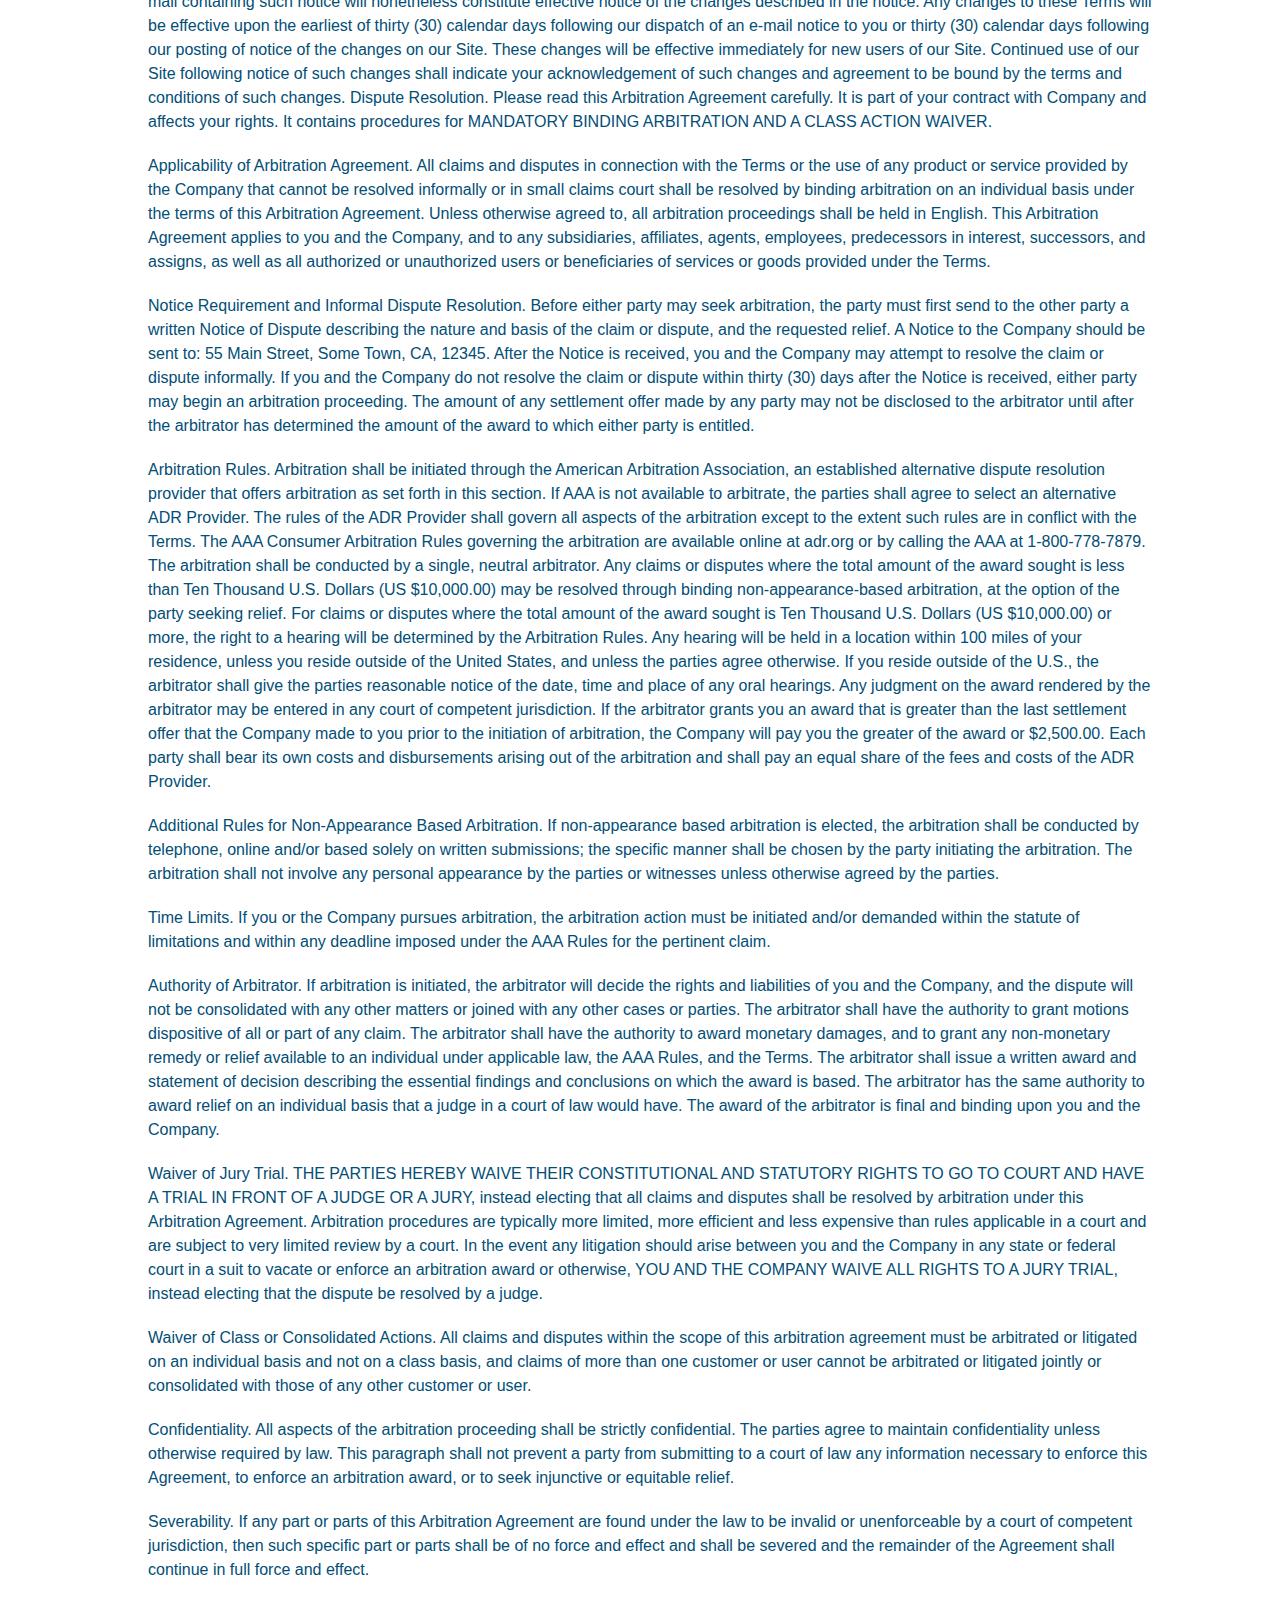
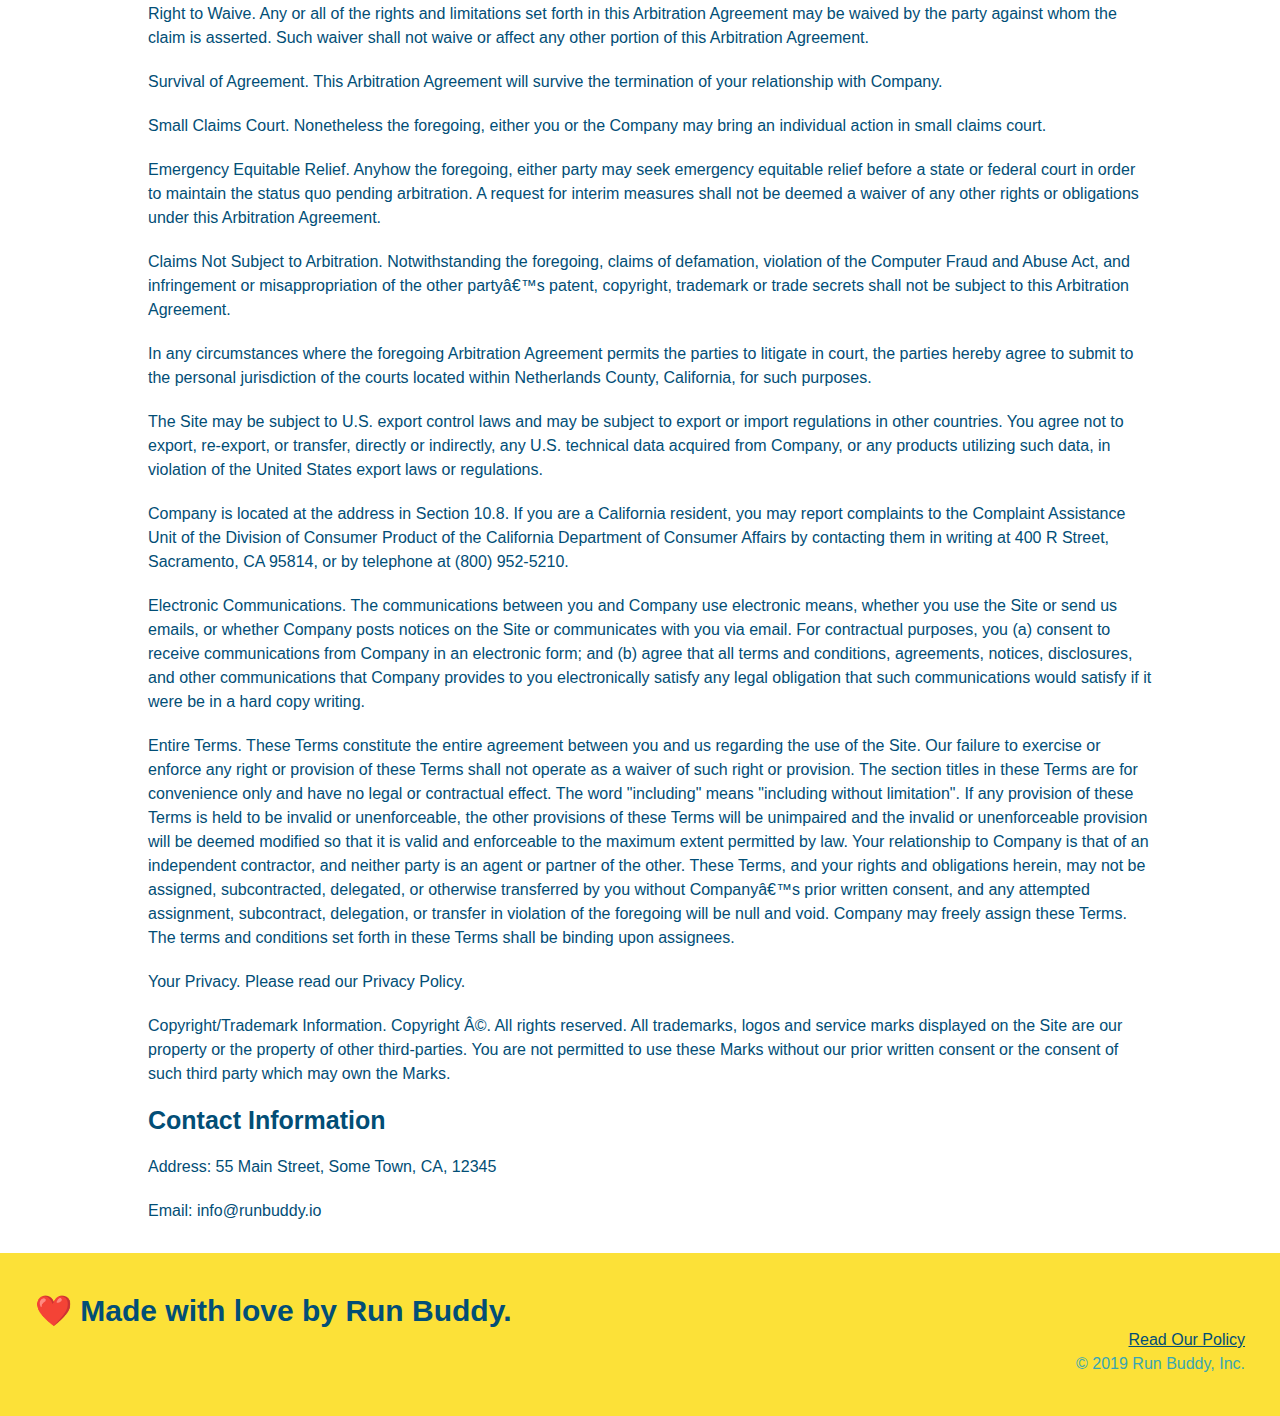
==== commit 5247abf6: "added media queries" ====
--- a/privacy-policy.html
+++ b/privacy-policy.html
@@ -9,6 +9,7 @@
   <link rel="stylesheet" href="./assets/css/style.css" />
 
   <link rel="stylesheet" href="./assets/css/secondary-style.css" />
+  <meta name="viewport" content="width=device-width, inital-scale=1.0" />
 </head>
 
 <body>
--- a/assets/css/style.css
+++ b/assets/css/style.css
@@ -15,6 +15,9 @@
 header {
    padding: 20px 35px;
    background-color: #39a6b2; 
+   display: flex;
+   justify-content: space-between;
+   flex-wrap: wrap;
 }
 
 header h1 {
@@ -30,42 +33,47 @@
 }
 
 header nav {
-    float: right;
     margin: 7px 0;
 }
 
-header nav ul li {
-    display: inline;
+header nav ul {
+    display: flex;
+    flex-wrap: wrap;
+    justify-content: space-between;
+    align-items: center;
+    list-style: none;
 }
 
 header nav ul li a {
-    margin: 0 30px;
+  padding: 10px 15px;
     font-weight: lighter;
-    font-size: 22px;
+    font-size: 1.55vw;
 }
 
 header h1 {
     font-weight: bold;
+    margin: 0;
     font-size: 36px;
     color: #fce138;
-    display: inline;
-}
+}
+
+/* Footer Starts */
 
 footer {
     background-color: #fce138;
     width: 100%;
     padding: 40px 35px;
+    justify-content: space-between;
+    flex-wrap: wrap;
 }
 
 footer h2 {
-    display: inline;
     color: #024e76;
     font-size: 30px;
     margin: 0;
 }
 
 footer div {
-    float: right;
     line-height: 1.5;
     text-align: right;
 }
@@ -78,13 +86,30 @@
 .hero {
     padding: 60px;
     background-image: url("../css/images/hero-bg.jpeg");
-    height: 600px;
     background-size: cover;
     background-position: center;
-    position: relative;
-}
-
-.hero-form {
+    display: flex;
+    justify-content: center;
+    flex-wrap: wrap;
+    align-items: flex-start;
+}
+
+.hero-cta {
+    width: 35%;
+    text-align: right;
+    margin: 3.5%;
+    color: #fff;
+    font-size: 18px;
+    line-height: 1.2;
+  }
+
+  .hero-cta h2 {
+    font-style: italic;
+    font-size: 55px;
+    color: #fce138;
+  }
+
+  .hero-form {
     background-color: #fce138;
     padding: 20px;
     width: 500px;
@@ -94,9 +119,8 @@
     padding: 20px;
     width: 500px;
     color: #024e76;
-    position: absolute;
-    bottom: 120px;
-    right: 140px;
+    width: 40%;
+    margin: 3.5%;
 }
 
 .hero-form p {
@@ -122,10 +146,6 @@
     margin-bottom: 15px;
   }
 /* Hero Style End */
-
-.intro {
-    text-align: center;
-}
 
 .intro h2 {
     /* remove this entire CSS rule */
@@ -143,20 +163,20 @@
     color: #39a6b2;
     width: 80%;
     font-size: 20px;
- 
+    text-align: center;
 }
 
 .steps {
+    background-color: #fce138;
+}
+
+.section-title {
+    font-size: 48px;
+    color: #024e76;
+    padding-bottom: 20px;
     text-align: center;
-    background-color: #fce138;
-}
-
-.section-title {
-    font-size: 55px;
-    color: #024e76;
-    margin-bottom: 35px;
-    padding: 0 100px 20px 100px;
-    display: inline-block;
+    margin: 0 auto 35px auto;
+    width: 50%;
     border-bottom: 3px solid;
 }
 
@@ -168,51 +188,77 @@
     border-color: #39a6b2;
 }
 
-.steps div {
-    margin-bottom: 80px;
-}
-
-.steps img {
-    width: 15%;
-    margin: 10px 0;
-}
-
-.steps h3 {
+
+.step h3 {
     color: #024e76;
     font-size: 46px;
-    margin-top: 10px;
-}
-
-.steps p {
+    flex: 1 30%;
+}
+
+.step-text p {
     color: #39a6b2;
-    font-size: 23px;
-}
-
-.steps span {
-    font-size: 38px;
+    font-size: 18px;
+}
+
+.step-text h4 {
+    font-size: 26px;
+    line-height: 1.5;
+    color: #024e76;
+}
+
+.step {
+    margin: 50px auto;
+    padding-bottom: 50px;
+    width: 80%;
+    border-bottom: 1px solid #39a6b2;
+    display: flex;
+    flex-wrap: wrap;
+    align-items: center;
+    justify-content: space-between;
+  }
+
+.step-info {
+    flex: 2 70%;
+    display: flex;
+    flex-wrap: wrap;
+    align-items: center;
+}
+
+.step-img {
+  flex: 1 12%;
+  margin-right: 20px;
+}
+
+.step-text {
+  flex: 12;
+}
+
+.step-img img {
+  max-width: 100%;
 }
 
 .trainers {
-    text-align: center;
+width: 100%;
+margin: 0 auto;
+display: flex;
+flex-wrap: wrap;
+justify-content: space-around;
 }
 
 .trainer {
-    width: 900px;
-    margin: 0 auto 30px auto;
+    margin: 20px;
     background: #024e76;
     color: #fce138;
-    overflow: auto;
+    flex: 1;
 }
 
 .trainer img {
-    width: 35%;
-    float: left;
+    width: 100%;
 }
 
 .trainer-bio {
-    padding: 35px;
-    float: left;
-    width: 65%;
+    padding: 25px;
+    line-height: 1.3;
 }
 
 .text-left {
@@ -224,24 +270,21 @@
 }
 
 .trainer-bio h3 {
-    font-size: 32px;
-    margin-bottom: 8px;
+    font-size: 28px;
 }
 
 .trainer-bio h4 {
     font-weight: lighter;
-    font-size: 26px;
-    margin-bottom: 25px;
+    font-size: 22px;
+    margin-bottom: 15px;
   }
   
   .trainer-bio p {
     font-size: 17px;
-    line-height: 1.3;
   }
 
   /* REACH OUT STYLES START */
   .contact {
-    text-align: center;
     background: #024e76;
   }
 
@@ -249,17 +292,22 @@
     color: #fce138;
   }
 
+  .contact-info {
+    display: flex;
+    justify-content: space-between;
+    flex-wrap: wrap;
+  }
+
+  .contact-info > * {
+    flex: 1;
+    margin: 15px;
+  }
+
   .contact-info iframe {
-    width: 400px;
     height: 400px;
   }
 
   .contact-info div {
-    width: 410px;
-    display: inline-block;
-    vertical-align: top;
-    text-align: left;
-    margin: 30px 0 0 60px;
     color: white;
   }
 
@@ -271,14 +319,53 @@
   .contact-info p, .contact-info address {
     margin: 20px 0;
     line-height: 1.5;
-    font-size: 20px;
+    font-size: 16px;
     font-style: normal;
   }
 
+  .contact-form input, .contact-form textarea {
+    border: 1px solid #024e76;
+    display: block;
+    padding: 7px 15px;
+    font-size: 16px;
+    color: #024e76;
+    width: 100%;
+    margin-bottom: 15px;
+    margin-top: 5px;
+  }
+
+  .contact-form button {
+    width: 100%;
+    border: none;
+    background: #fce138;
+    color: #024e76;
+    text-align: center;
+    padding: 15px 0;
+    font-size: 16px;
+  }
+
   .contact-info a {
     color: #fce138;
   }
 
   /* Reach out styles end */
 
-  +  .flex-row {
+    display: flex;
+  }
+
+  /* MEDIA QUERY FOR SMALLER DESKTOP SCREENS AND SMALLER */
+  @media screen and (max-width: 980px) {
+
+  }
+
+  /* MEDIA QUERY FOR TABLETS AND SMALLER */
+  @media screen and (max-width: 768px) {
+
+    
+  }
+
+  /* MEDIA QUERY FOR MOBILE PHONES AND SMALLER */
+  @media screen and (max-width: 575px) {
+
+  }